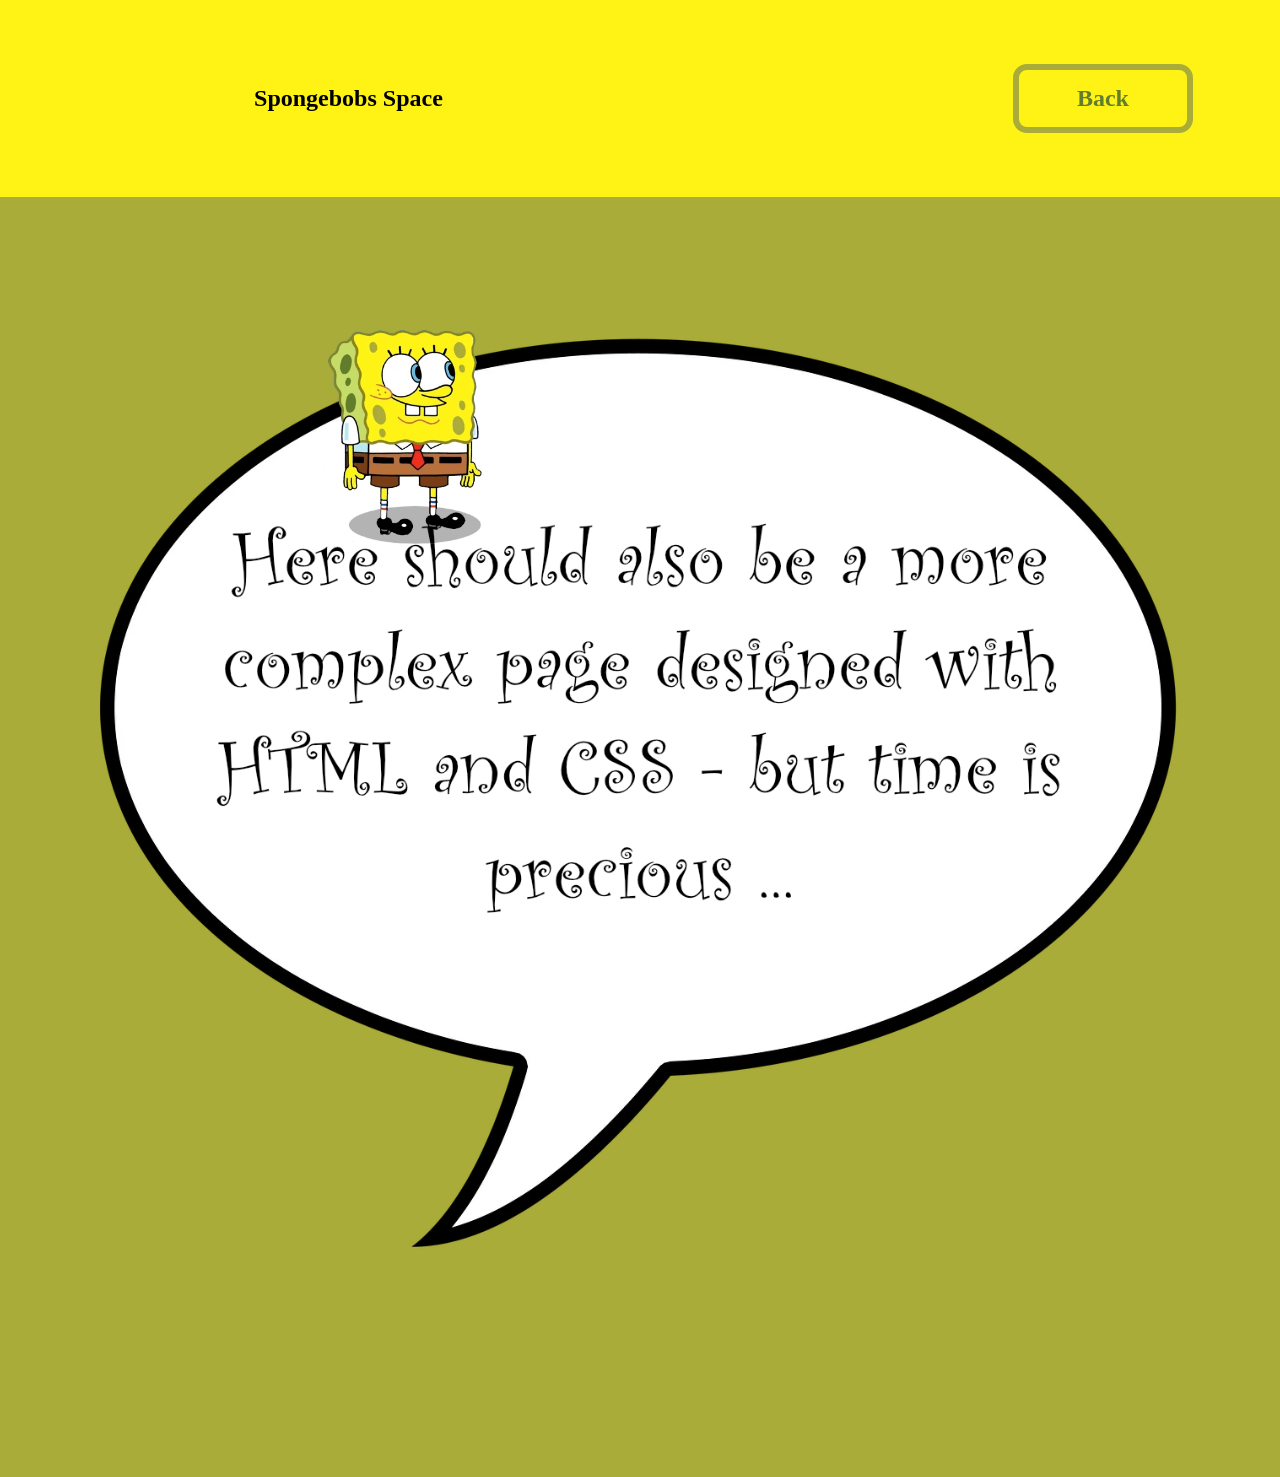
==== patrick.html @ be139a61 "Initial commit" ====
<!DOCTYPE html>
<html lang="eng">

    <head>
        <title>Spongebob Space</title>
        <link rel="stylesheet" href="style.css">

    </head>

    <body class="spongebody">

        <header class="spongeheader">
            <div></div>
            <div>Spongebobs Space</div>
            <div></div>
            <div></div>
            <div><a class="buttonspongebob" href="index.html" target="blank">Back</a></div>
        </header>

        <main class="spongebob-main">

            <div></div>

            <div class="only-sponge"> 
                <img src="assets/images/SpeechBubble.png" alt="A Speech Bubble">
                <img src="assets/images/Spongebob_noBackground.png" alt="Spongebob">
            </div>

            <div></div>
            <div></div>
            <div></div>
            <div></div>

        </main>

    </body>


</html>
---- style.css ----
* {
    box-sizing: border-box;
    font-family: cursive;
}

body {
    margin: 0px;
    background: linear-gradient(to bottom, #2FACF8, #187FFA);
    background-attachment: fixed;
    position: relative;
    overflow-x: hidden;

    min-height: 100vh;
    display: flex;
    flex-direction: column;
}

#body-decorations {
    position: fixed;
    inset: 0;
    width: 100%;
    height: 100vh;
    pointer-events: none;
    z-index: 0;
    overflow: hidden;
}

#body-decorations img {
    position: absolute;
    opacity: 0.35;
    user-select: none;
    z-index: 0;
}

header, .spongeheader {
    display: flex;
    justify-content: space-between;
    align-items: center;

    font-size: 24px;
    font-weight: bold;

    padding: 5%;
}

header {
    background-color: #2FACF8;
}

.spongeheader {
    background-color: #FFF316;
}

body.spongebody {
    background-color: #AAAC39 ; 
    background-image: none;
}

a {
    text-decoration: none;
    font-weight: bold;
    color: #000000;
}

a:hover {}

.nav-buttons {
    display: flex;
    gap: 50px;
    align-items: center;
}

.buttonspongebob,
.buttonpatrick,
.buttonthaddaeus {
    display: inline-block;
    width: 180px;
    padding: 15px;
    border: 6px solid;
    border-radius: 14px;
    text-align: center;
    white-space: nowrap;
    z-index: 1;
}

.buttonspongebob {

    background-color: #FFF316;
    border-color:#AAAC39;
    color: #627D2B;
}

.buttonspongebob:hover {
    background-color: #fffee4;
    border-color:#b5b6a3;
    color: #797c71
}

.buttonpatrick {
    background-color: #E88F7F;
    border-color:#D35348;
    color: #000000;
} 

.buttonpatrick:hover {
    background-color: #ead3cf;
    border-color:#d19b96;
    color: #909090;
}

.buttonthaddaeus {
    background-color: #C2DCD3;
    border-color:#8EC2B5;
    color: #0C4F3D;
}

.buttonthaddaeus:hover {
    background-color: #e2e3e3;
    border-color:#bbc4c2;
    color: #5f716c;
}

header > p {
    display: flex;
    align-items: center;
    gap: 10px;

    font-size: 26px;
    font-weight: bolder;

    margin: 0;
    margin-left: 5%;
}

header > p img {
    width: 65px;
    height: 65px;
}

header > div {
    margin-right: 2%;
}

hr {
    border: none;
    border-top: 5px solid #8678CF;
    margin: 0;
}

.first-flexbox {
    display: flex;
    gap: 75px;
    padding: 75px;
    margin: 0;
    align-items: stretch;
    padding-bottom: calc(75px / 2);
}

.second-flexbox {
    display: flex;
    gap: 75px;
    padding: 75px;
    margin: 0;
    padding-top: calc(75px / 2);
}

.first-flexbox > div:first-child > img {
    width: 100%;
    max-width: none;
    border: 5px solid #8678CF;
    position: relative;
    z-index: 1;
    display: block;
}

.first-flexbox > div:first-child {
    width: calc((100% - 75px) / 2);
}

.second-flexbox > img {
    width: calc((100% - 75px) / 2);
    max-width: none;
    border: 5px solid #8678CF;
    position: relative;
    margin-top: 0px;
    z-index: 1;
}

.text-box {
    width: calc((100% - 75px) / 2);
    max-width: none;
    border: 5px solid #8678CF;
    font-size: 1.15vw;
    line-height: 1.35;
    text-align: justify;
    margin: 0;
    padding: 0;
    position: relative;
    z-index: 1;
}

.headline {
    font-size: 24px;
    font-weight: bold;
}

footer {
    display: flex;
    position: relative;
    padding: 4%;
    background-color:  #556F66;
    z-index: 3;

    justify-content: space-between;
    align-items: center;
}

.bottom-map {
    position: relative;
    width: 100%;
    top: 40px;
    z-index: 4;
}

.bottom-img {
    width: 100%;
    position: relative;
    top:40px;
    display: block;
    z-index: 4;
}

.house-link {
    position: absolute;
    width: 15px;
    height: 15px;
    border-radius: 50%;
    transform: translate(-50%, -50%);
    z-index: 5;

    background-color: white;

    margin-left: 5px;
    margin-top: 425px;
}

.spongebob-link {
    left: 82.84%;
    top: 64.26%;
}

.patrick-link {
    left: 28.12%;
    top: 63.18%;
}

.thaddaeus-link {
    left: 56.75%;
    top: 65.88%;

    margin-top: 400px;
}

.footer-hint {
    font-size: 1.1vw;
    line-height: 1.3;
    font-weight: bold;

    display: flex;
    gap: 20px;
}

.footer-hint > div:first-child,
.footer-hint > div:last-child {
    font-size: 2.30vw;
    line-height: 0.3;
    font-weight: bold;
}

.spongebob-main {
    display: flex;
    justify-content: space-between;
    align-items: center;

    margin: 100px;
}

.only-sponge {
    position: relative;
} 

.only-sponge img:first-child {
    width: 100%;
    display: block;
}

.only-sponge img:last-child {
    position: absolute;
    width: 180px;
    top: 20px;
    left: 220px;
    z-index: 2;
}
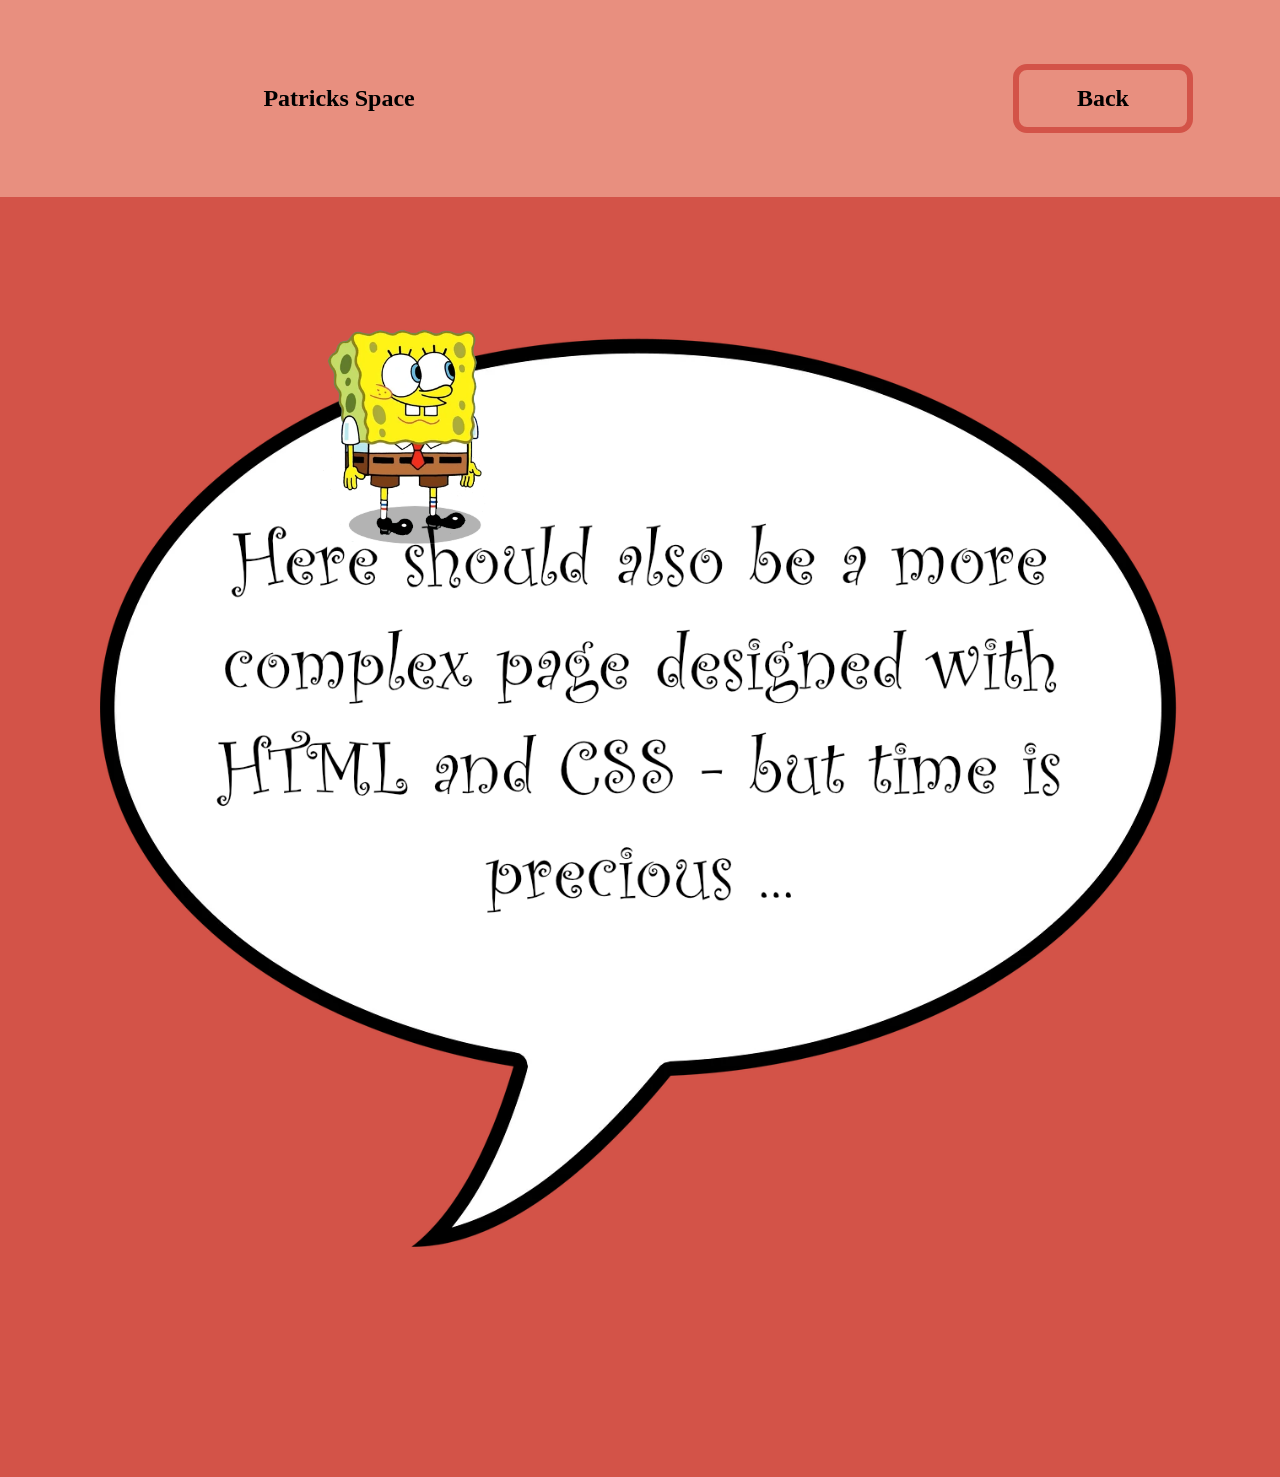
==== commit 05d0b28a: "Update patrick.html add css for patrick" ====
--- a/patrick.html
+++ b/patrick.html
@@ -7,14 +7,14 @@
 
     </head>
 
-    <body class="spongebody">
+    <body class="patbody">
 
-        <header class="spongeheader">
+        <header class="patheader">
             <div></div>
-            <div>Spongebobs Space</div>
+            <div>Patricks Space</div>
             <div></div>
             <div></div>
-            <div><a class="buttonspongebob" href="index.html" target="blank">Back</a></div>
+            <div><a class="buttonpatrick" href="index.html">Back</a></div>
         </header>
 
         <main class="spongebob-main">
--- a/style.css
+++ b/style.css
@@ -32,6 +32,11 @@
     z-index: 0;
 }
 
+.welcome {
+    font-size: 1.95vw;
+    font-weight: bold;
+}
+
 header, .spongeheader {
     display: flex;
     justify-content: space-between;
@@ -53,6 +58,15 @@
 
 body.spongebody {
     background-color: #AAAC39 ; 
+    background-image: none;
+}
+
+.patheader {
+    background-color: #E88F7F ;
+}
+
+body.patbody {
+    background-color: #D35348 ; 
     background-image: none;
 }
 
@@ -200,7 +214,7 @@
 }
 
 .headline {
-    font-size: 24px;
+    font-size: 1.75vw;
     font-weight: bold;
 }
 
@@ -241,7 +255,7 @@
     background-color: white;
 
     margin-left: 5px;
-    margin-top: 425px;
+    margin-top: 625px;
 }
 
 .spongebob-link {
@@ -258,7 +272,7 @@
     left: 56.75%;
     top: 65.88%;
 
-    margin-top: 400px;
+    margin-top: 550px;
 }
 
 .footer-hint {
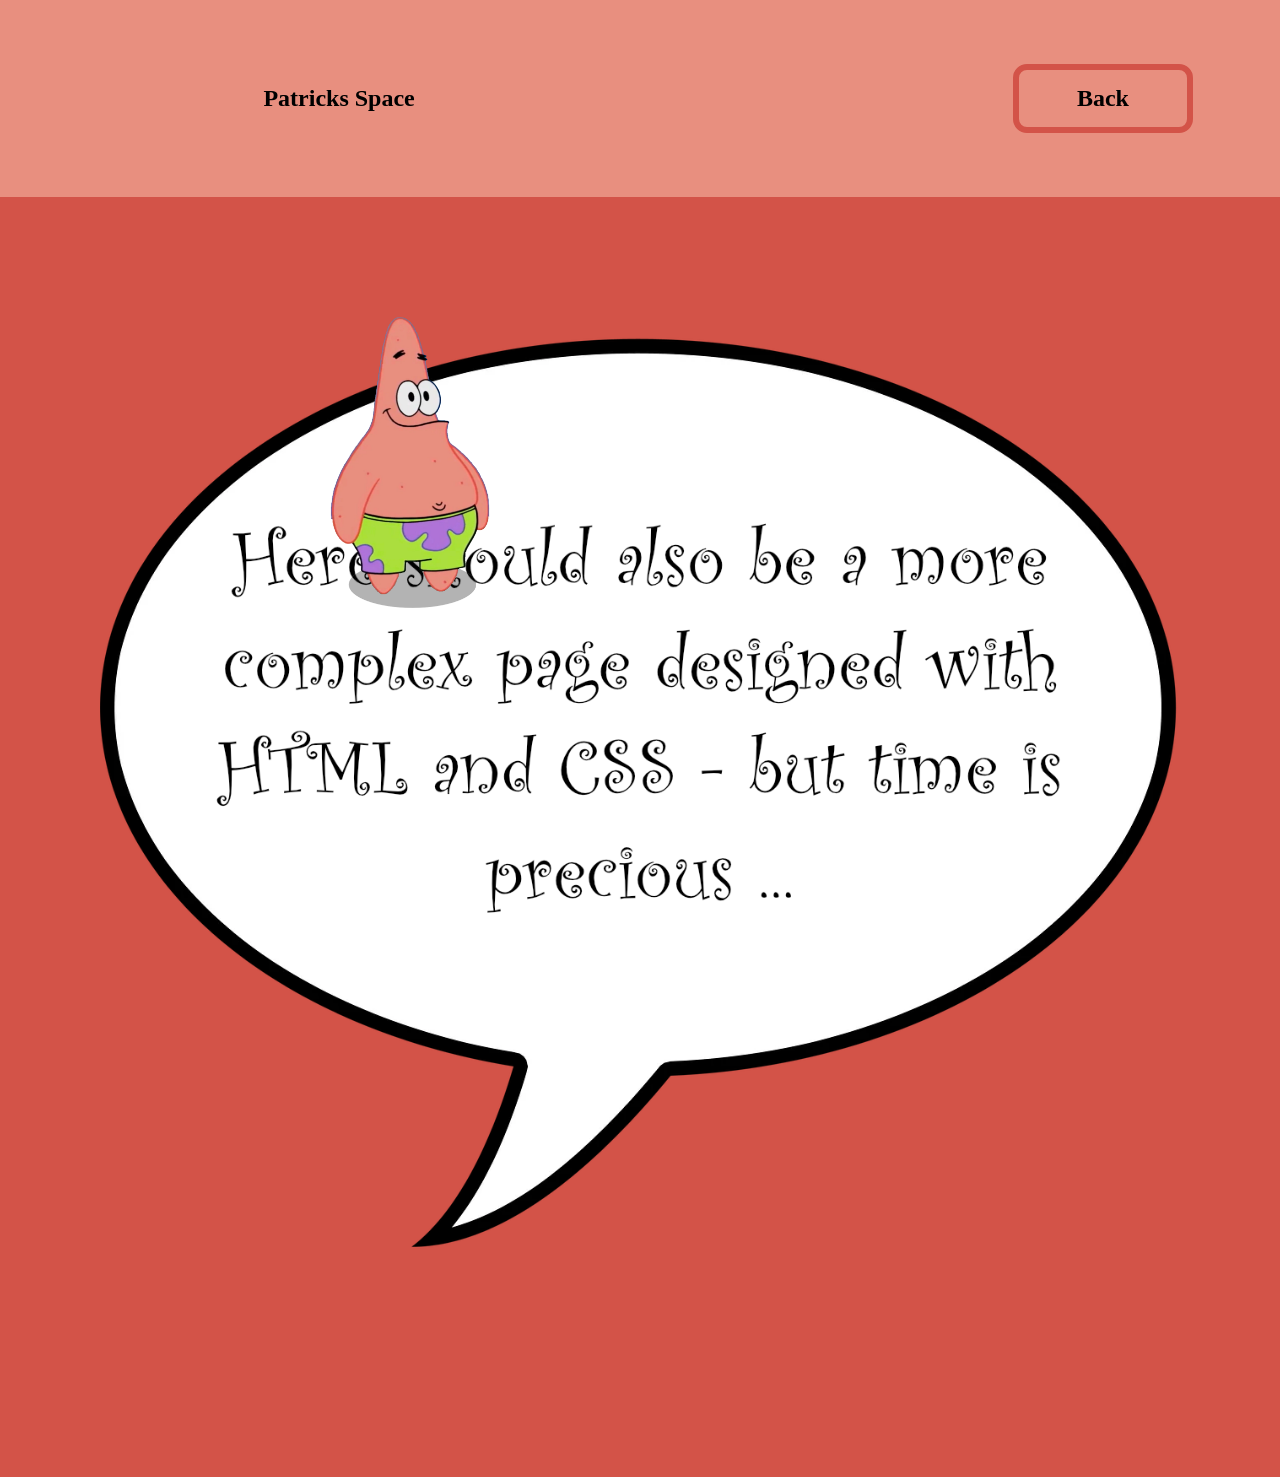
==== commit 1cc346b7: "Update image fpr patricks.html" ====
--- a/patrick.html
+++ b/patrick.html
@@ -23,7 +23,7 @@
 
             <div class="only-sponge"> 
                 <img src="assets/images/SpeechBubble.png" alt="A Speech Bubble">
-                <img src="assets/images/Spongebob_noBackground.png" alt="Spongebob">
+                <img src="assets/images/Patrick_noBackground.png" alt="Spongebob">
             </div>
 
             <div></div>
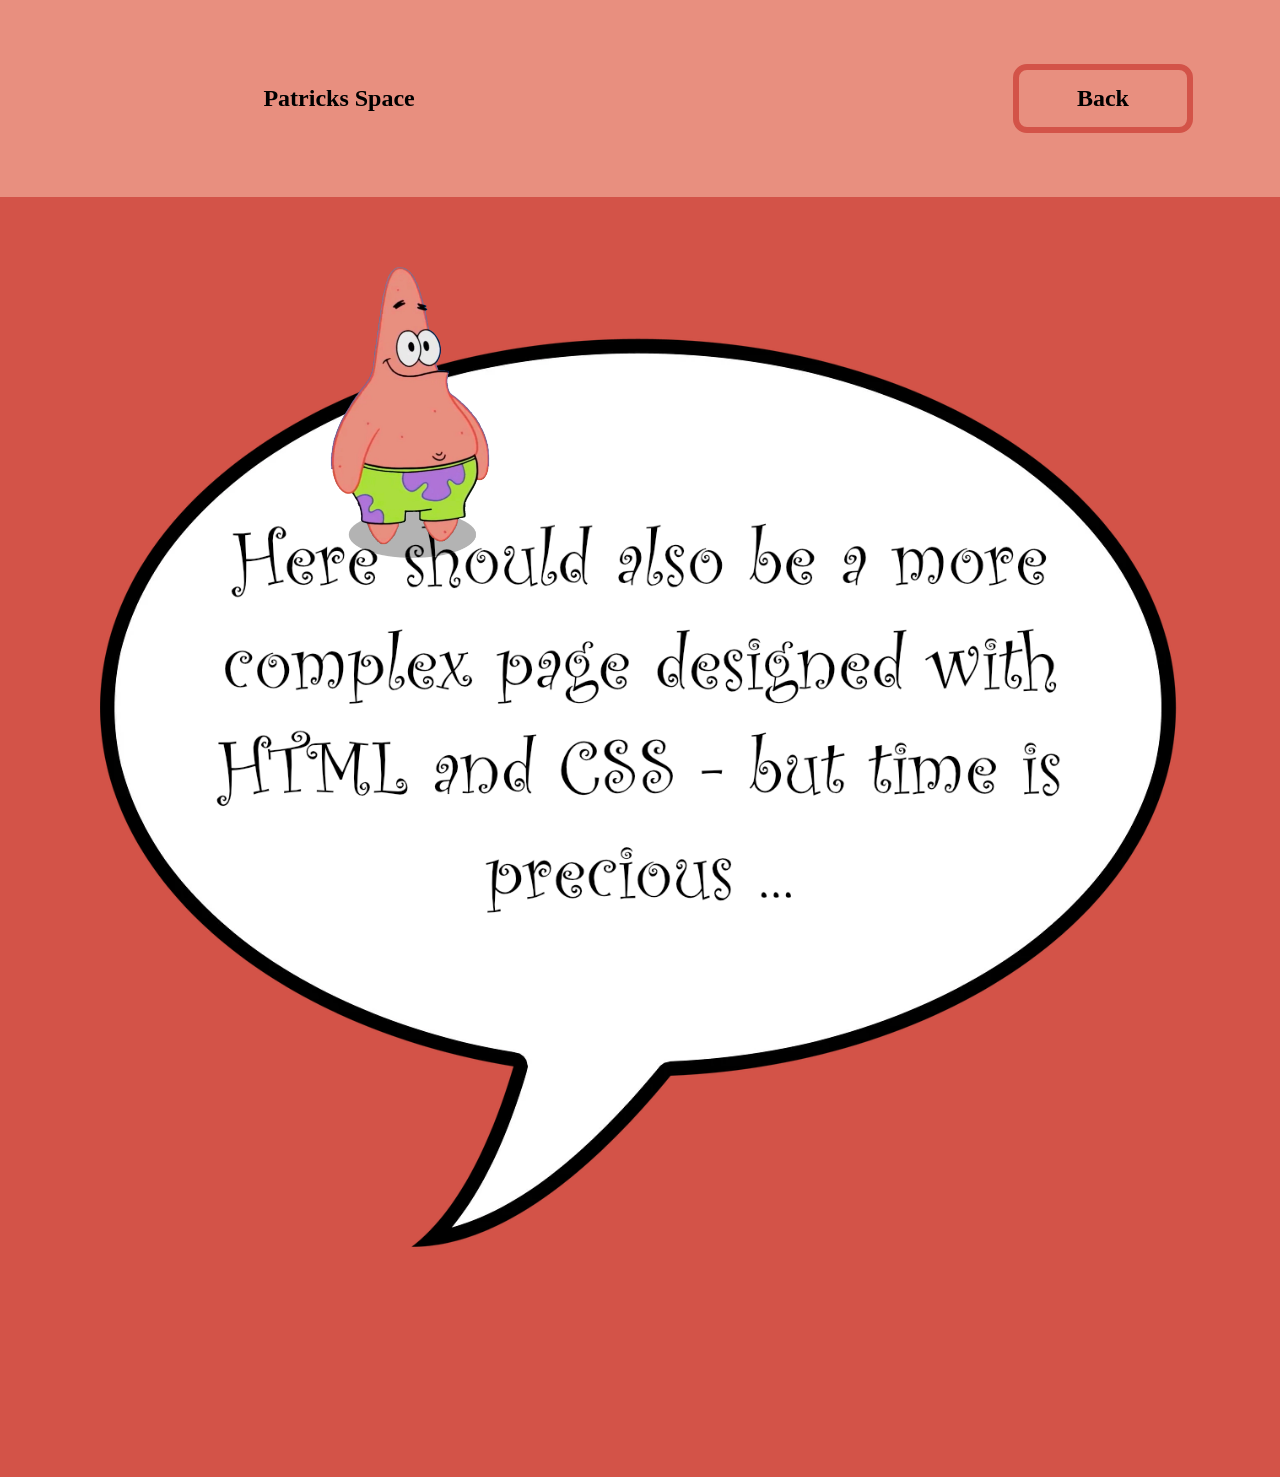
==== commit 3a6dd6f6: "Fix white dots not on spot - and typo in class name" ====
--- a/patrick.html
+++ b/patrick.html
@@ -21,9 +21,9 @@
 
             <div></div>
 
-            <div class="only-sponge"> 
+            <div class="only-pat"> 
                 <img src="assets/images/SpeechBubble.png" alt="A Speech Bubble">
-                <img src="assets/images/Patrick_noBackground.png" alt="Spongebob">
+                <img src="assets/images/Patrick_noBackground.png" alt="Patrick">
             </div>
 
             <div></div>
--- a/style.css
+++ b/style.css
@@ -37,7 +37,7 @@
     font-weight: bold;
 }
 
-header, .spongeheader {
+header {
     display: flex;
     justify-content: space-between;
     align-items: center;
@@ -67,6 +67,15 @@
 
 body.patbody {
     background-color: #D35348 ; 
+    background-image: none;
+}
+
+.thaddheader {
+    background-color: #8EC2B5 ;
+}
+
+body.thaddbody {
+    background-color:  #0C4F3D ; 
     background-image: none;
 }
 
@@ -239,7 +248,7 @@
 .bottom-img {
     width: 100%;
     position: relative;
-    top:40px;
+    top:0px;
     display: block;
     z-index: 4;
 }
@@ -255,7 +264,6 @@
     background-color: white;
 
     margin-left: 5px;
-    margin-top: 625px;
 }
 
 .spongebob-link {
@@ -271,8 +279,6 @@
 .thaddaeus-link {
     left: 56.75%;
     top: 65.88%;
-
-    margin-top: 550px;
 }
 
 .footer-hint {
@@ -299,19 +305,37 @@
     margin: 100px;
 }
 
-.only-sponge {
+.only-sponge, 
+.only-pat,
+.only-thadd {
     position: relative;
 } 
 
-.only-sponge img:first-child {
+.only-sponge img:first-child, 
+.only-pat img:first-child,
+.only-thadd img:first-child {
     width: 100%;
     display: block;
 }
 
-.only-sponge img:last-child {
+.only-thadd img:first-child {
+    margin-top: 50px;
+}
+
+.only-sponge img:last-child,
+.only-pat img:last-child,
+.only-thadd img:last-child {
     position: absolute;
     width: 180px;
     top: 20px;
     left: 220px;
     z-index: 2;
+}
+
+.only-pat img:last-child {
+    top: -30px;
+}
+
+.only-thadd img:last-child {
+    top: -70px;
 }
